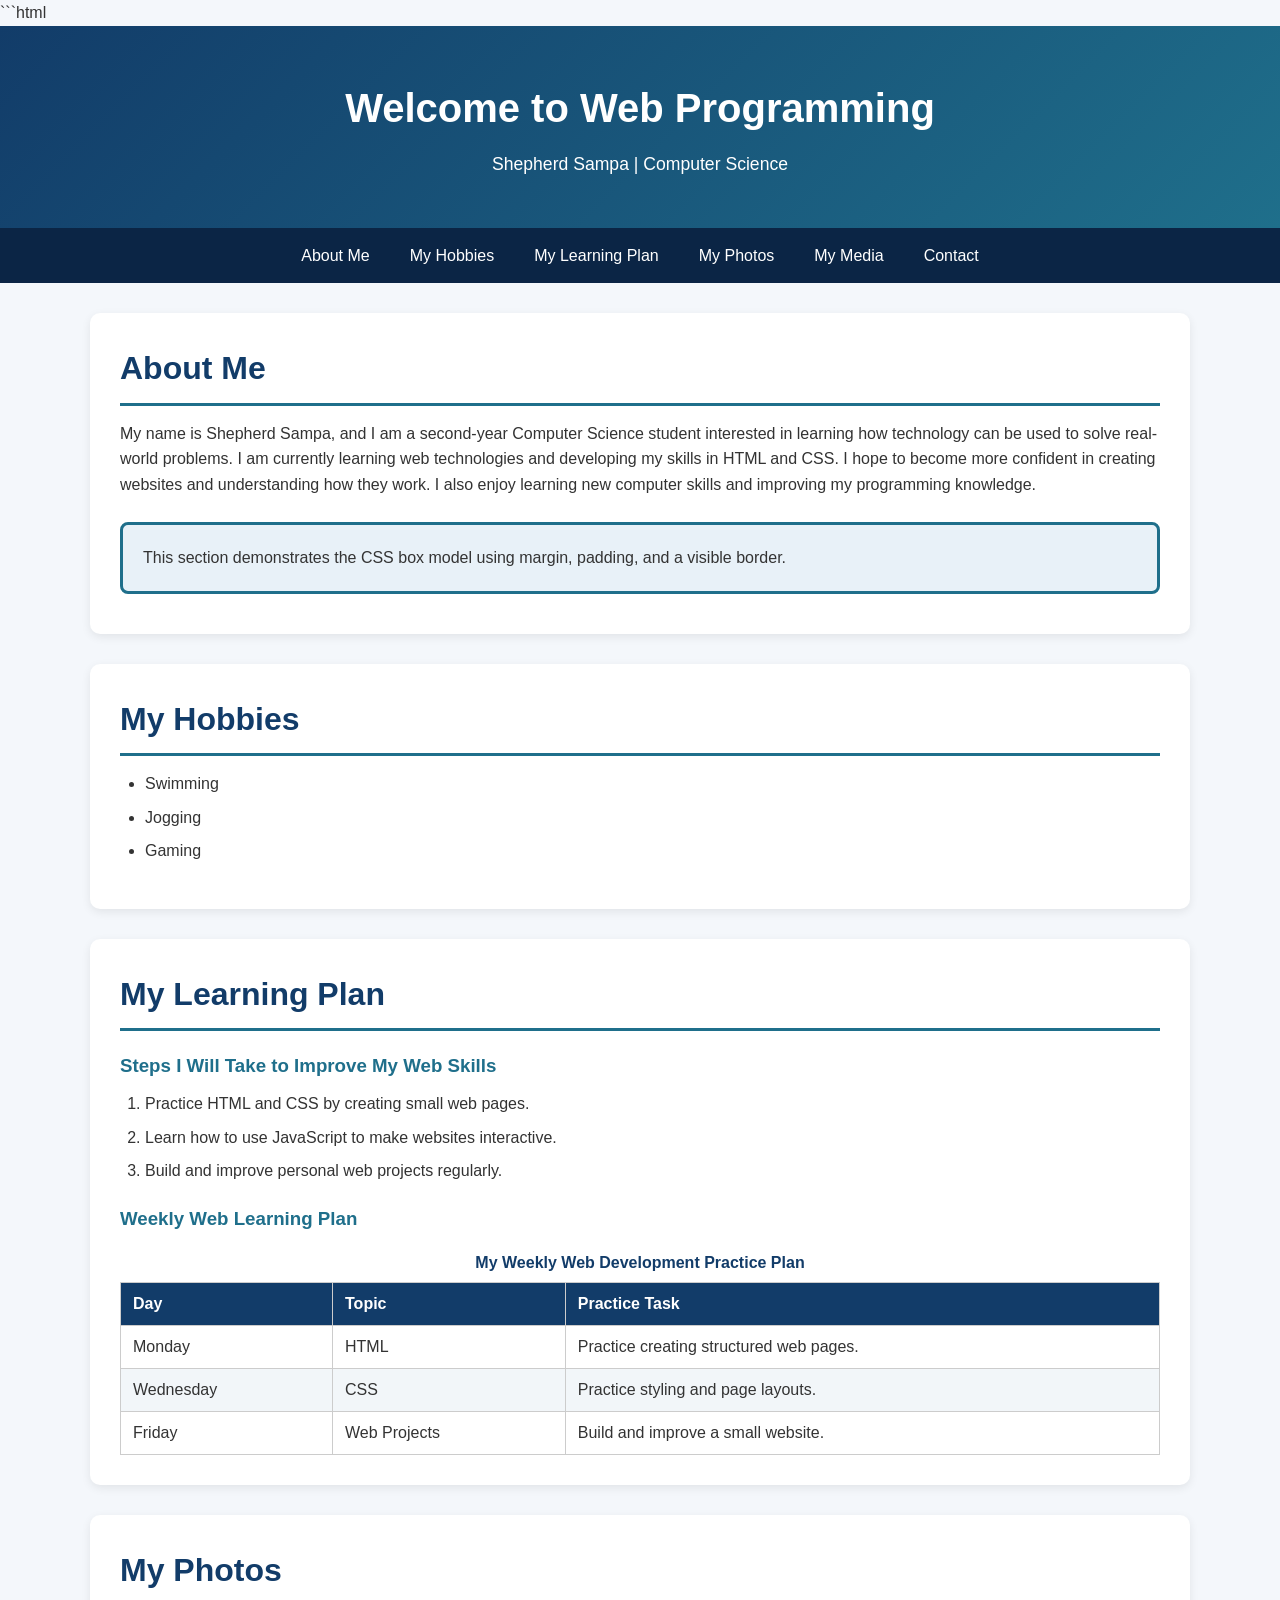
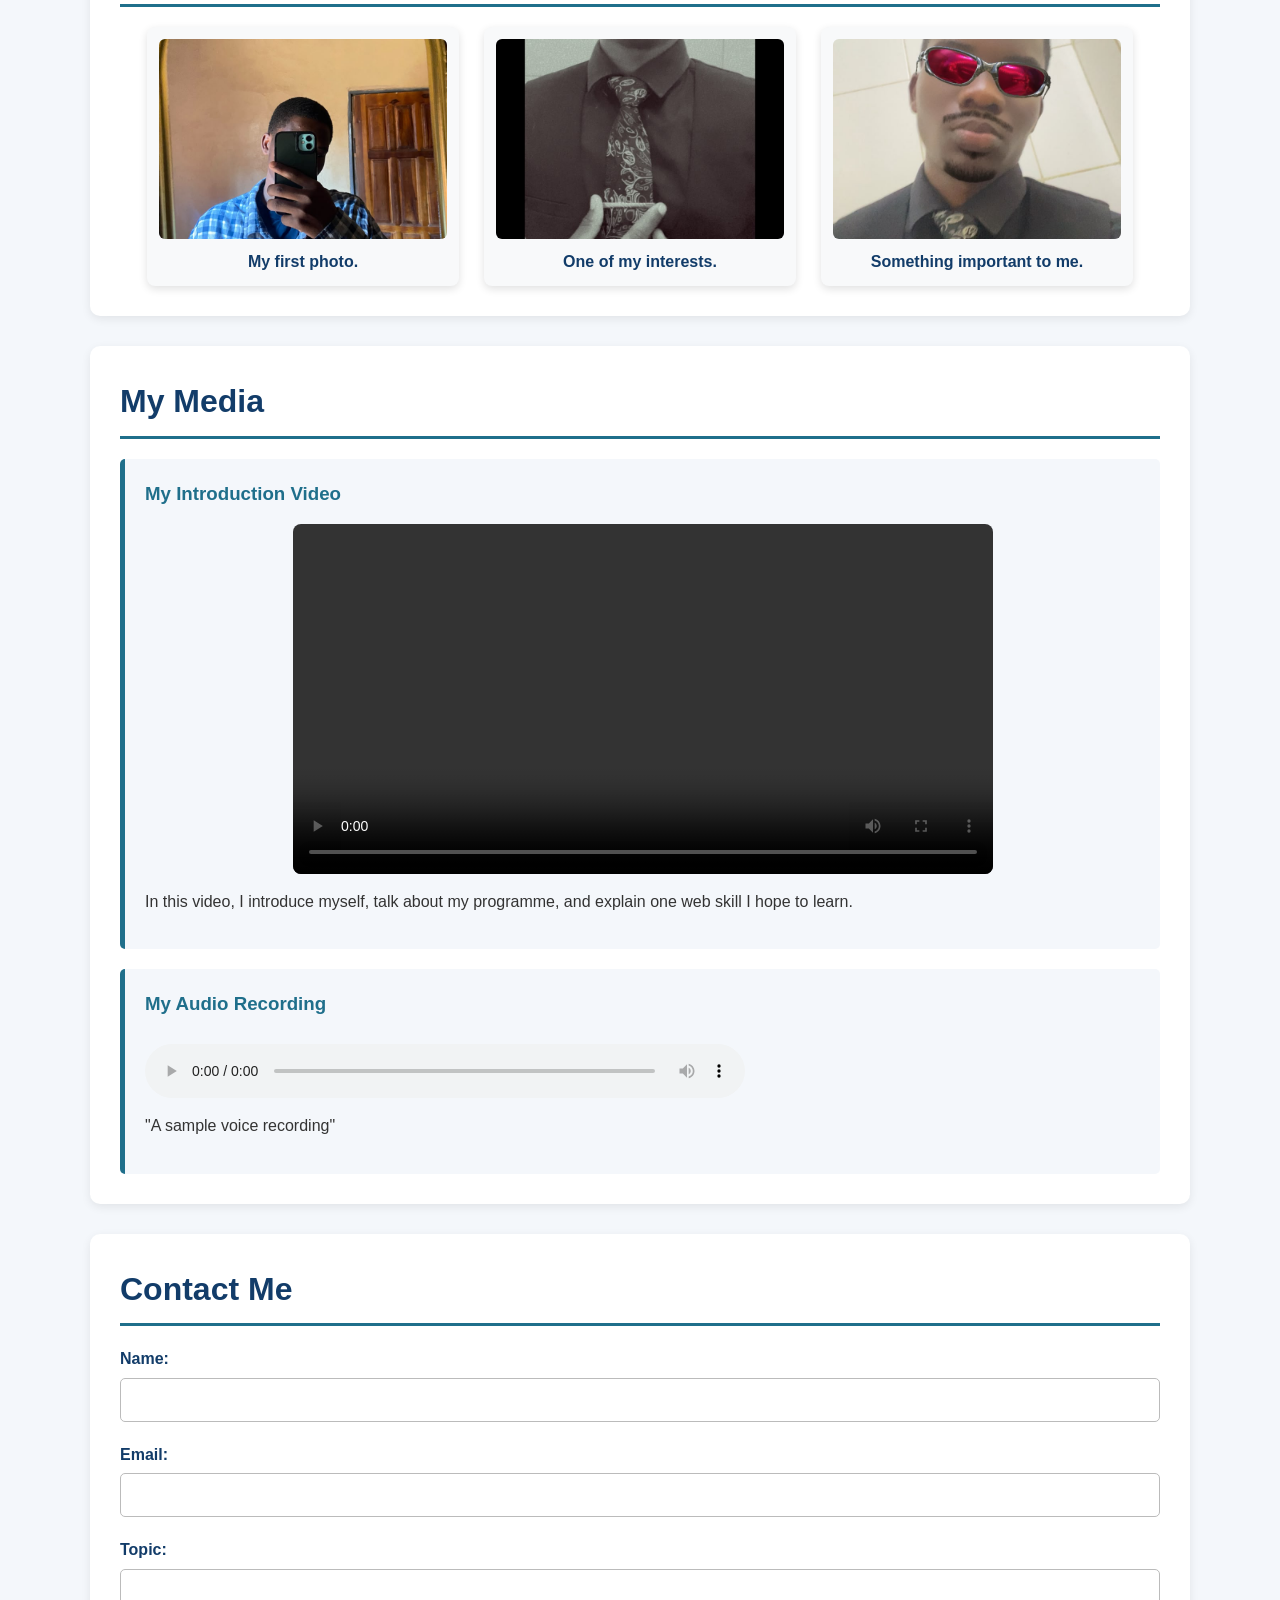
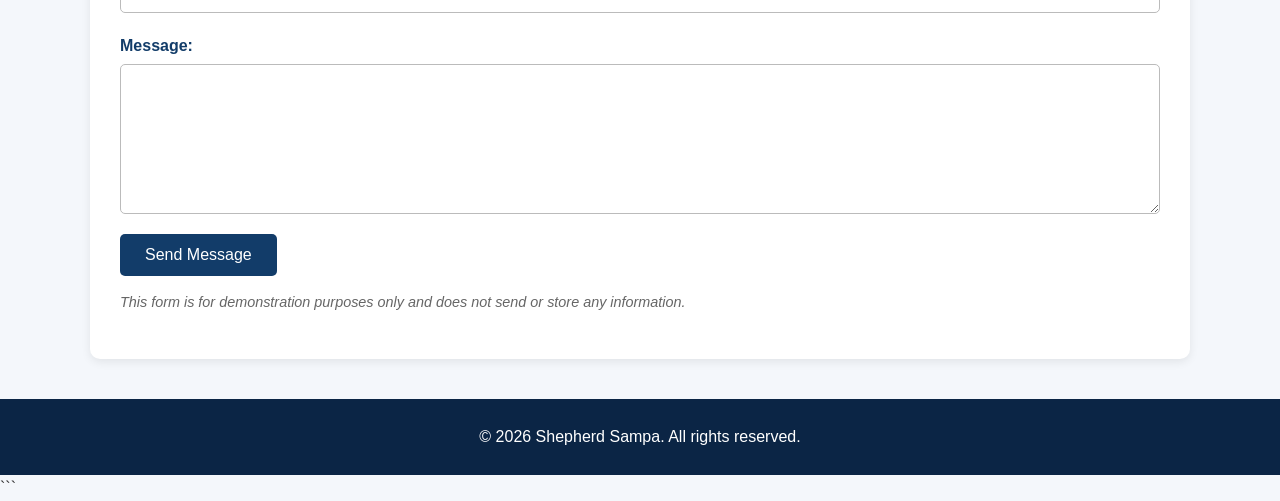
==== myweb/herd style/index.html @ a6ad03e6 "Add files via upload" ====
```html
<!DOCTYPE html>
<html lang="en">

<head>
    <meta charset="UTF-8">
    <meta name="viewport" content="width=device-width, initial-scale=1.0">

    <title>Shepherd Sampa - Web Technologies</title>

    <link rel="stylesheet" href="css/styles.css">
</head>

<body>

    <header>
        <h1>Welcome to Web Programming</h1>
        <p>Shepherd Sampa | Computer Science</p>
    </header>

    <nav>
        <ul>
            <li><a href="#about">About Me</a></li>
            <li><a href="#hobbies">My Hobbies</a></li>
            <li><a href="#learning">My Learning Plan</a></li>
            <li><a href="#photos">My Photos</a></li>
            <li><a href="#media">My Media</a></li>
            <li><a href="#contact">Contact</a></li>
        </ul>
    </nav>

    <main>

        <section id="about" class="content-section">
            <h2>About Me</h2>

            <p>
                My name is Shepherd Sampa, and I am a second-year Computer Science
                student interested in learning how technology can be used to solve
                real-world problems. I am currently learning web technologies and
                developing my skills in HTML and CSS. I hope to become more confident
                in creating websites and understanding how they work. I also enjoy
                learning new computer skills and improving my programming knowledge.
            </p>

            <div class="box-model-demo">
                <p>
                    This section demonstrates the CSS box model using margin,
                    padding, and a visible border.
                </p>
            </div>
        </section>


        <section id="hobbies" class="content-section">
            <h2>My Hobbies</h2>

            <ul>
                <li>Swimming</li>
                <li>Jogging</li>
                <li>Gaming</li>
            </ul>
        </section>


        <section id="learning" class="content-section">
            <h2>My Learning Plan</h2>

            <h3>Steps I Will Take to Improve My Web Skills</h3>

            <ol>
                <li>Practice HTML and CSS by creating small web pages.</li>
                <li>Learn how to use JavaScript to make websites interactive.</li>
                <li>Build and improve personal web projects regularly.</li>
            </ol>

            <h3>Weekly Web Learning Plan</h3>

            <table>
                <caption>My Weekly Web Development Practice Plan</caption>

                <thead>
                    <tr>
                        <th>Day</th>
                        <th>Topic</th>
                        <th>Practice Task</th>
                    </tr>
                </thead>

                <tbody>
                    <tr>
                        <td>Monday</td>
                        <td>HTML</td>
                        <td>Practice creating structured web pages.</td>
                    </tr>

                    <tr>
                        <td>Wednesday</td>
                        <td>CSS</td>
                        <td>Practice styling and page layouts.</td>
                    </tr>

                    <tr>
                        <td>Friday</td>
                        <td>Web Projects</td>
                        <td>Build and improve a small website.</td>
                    </tr>
                </tbody>
            </table>
        </section>


        <section id="photos" class="content-section">
            <h2>My Photos</h2>

            <div class="photo-gallery">

                <figure class="photo-card">
                    <img src="images/photo1.jpeg"
                         alt="Photo showing my first activity">
                    <figcaption>My first photo.</figcaption>
                </figure>

                <figure class="photo-card">
                    <img src="images/photo2.jpeg"
                         alt="Photo showing one of my interests">
                    <figcaption>One of my interests.</figcaption>
                </figure>

                <figure class="photo-card">
                    <img src="images/photo3.jpeg"
                         alt="Photo of me ">
                    <figcaption>Something important to me.</figcaption>
                </figure>

            </div>
        </section>


        <section id="media" class="content-section">
            <h2>My Media</h2>

            <div class="media-item">
                <h3>My Introduction Video</h3>

                <video controls>
                    <source src="videos/intro.mp4" type="video/mp4">
                    Your browser does not support the video element.
                </video>

                <p>
                    In this video, I introduce myself, talk about my programme,
                    and explain one web skill I hope to learn.
                </p>
            </div>


            <div class="media-item">
                <h3>My Audio Recording</h3>

                <audio controls>
                    <source src="audio/myaudio.mp3" type="audio/mpeg">
                    Your browser does not support the audio element.
                </audio>

                <p>
                     "A sample voice recording" 
                </p>
            </div>
        </section>


        <section id="contact" class="content-section">
            <h2>Contact Me</h2>

            <form action="#" method="post">

                <div class="form-group">
                    <label for="name">Name:</label>
                    <input type="text" id="name" name="name" required>
                </div>

                <div class="form-group">
                    <label for="email">Email:</label>
                    <input type="email" id="email" name="email" required>
                </div>

                <div class="form-group">
                    <label for="topic">Topic:</label>
                    <input type="text" id="topic" name="topic">
                </div>

                <div class="form-group">
                    <label for="message">Message:</label>
                    <textarea id="message" name="message" required></textarea>
                </div>

                <button type="submit">Send Message</button>

            </form>

            <p class="form-note">
                This form is for demonstration purposes only and does not send
                or store any information.
            </p>
        </section>

    </main>


    <footer>
        <p>&copy; 2026 Shepherd Sampa. All rights reserved.</p>
    </footer>

</body>

</html>
```
---- myweb/herd style/css/styles.css ----
* {
    margin: 0;
    padding: 0;
    box-sizing: border-box;
}

html {
    scroll-behavior: smooth;
}

body {
    font-family: Arial, Helvetica, sans-serif;
    background-color: #f4f7fb;
    color: #333;
    line-height: 1.6;
}


/* ================================
   HEADER
   ================================ */

header {
    background: linear-gradient(135deg, #123c69, #1f6f8b);
    color: white;
    text-align: center;
    padding: 50px 20px;
}

header h1 {
    font-size: 2.5rem;
    margin-bottom: 10px;
}

header p {
    font-size: 1.1rem;
}


/* ================================
   NAVIGATION BAR
   ================================ */

nav {
    background-color: #0b2545;
    position: sticky;
    top: 0;
    z-index: 1000;
}

nav ul {
    list-style: none;
    display: flex;
    justify-content: center;
    flex-wrap: wrap;
}

nav li {
    margin: 0;
}

nav a {
    display: block;
    color: white;
    text-decoration: none;
    padding: 15px 20px;
    transition: background-color 0.3s ease;
}

nav a:hover {
    background-color: #1f6f8b;
}


/* ================================
   MAIN CONTENT
   ================================ */

main {
    width: 90%;
    max-width: 1100px;
    margin: 30px auto;
}


/* ================================
   CONTENT SECTIONS
   ================================ */

.content-section {
    background-color: white;
    margin-bottom: 30px;
    padding: 30px;
    border-radius: 10px;
    box-shadow: 0 3px 10px rgba(0, 0, 0, 0.08);
}

.content-section h2 {
    color: #123c69;
    font-size: 2rem;
    margin-bottom: 15px;
    border-bottom: 3px solid #1f6f8b;
    padding-bottom: 8px;
}

.content-section h3 {
    color: #1f6f8b;
    margin-top: 20px;
    margin-bottom: 10px;
}

.content-section p {
    margin-bottom: 15px;
}


/* ================================
   BOX MODEL DEMONSTRATION
   ================================ */

.box-model-demo {
    background-color: #e8f1f8;
    border: 3px solid #1f6f8b;
    padding: 20px;
    margin: 25px 0 10px 0;
    border-radius: 8px;
}

.box-model-demo p {
    margin: 0;
}


/* ================================
   LISTS
   ================================ */

.content-section ul,
.content-section ol {
    margin-left: 25px;
    margin-bottom: 15px;
}

.content-section li {
    margin-bottom: 8px;
}


/* ================================
   TABLE
   ================================ */

table {
    width: 100%;
    border-collapse: collapse;
    margin-top: 20px;
}

caption {
    font-weight: bold;
    margin-bottom: 10px;
    color: #123c69;
}

th,
td {
    border: 1px solid #ccc;
    padding: 12px;
    text-align: left;
}

th {
    background-color: #123c69;
    color: white;
}

tr:nth-child(even) {
    background-color: #f2f6f9;
}

tr:hover {
    background-color: #e8f1f8;
}


/* ================================
   PHOTO GALLERY
   ================================ */

.photo-gallery {
    display: flex;
    justify-content: center;
    gap: 25px;
    flex-wrap: wrap;
    margin-top: 20px;
}

.photo-card {
    background-color: #f8f9fa;
    width: 30%;
    min-width: 220px;
    padding: 12px;
    border-radius: 8px;
    box-shadow: 0 3px 8px rgba(0, 0, 0, 0.12);
    text-align: center;
}

.photo-card img {
    width: 100%;
    height: 200px;
    object-fit: cover;
    border-radius: 6px;
}

.photo-card figcaption {
    margin-top: 10px;
    font-weight: bold;
    color: #123c69;
}


/* ================================
   MEDIA
   ================================ */

.media-item {
    background-color: #f4f7fb;
    padding: 20px;
    margin-top: 20px;
    border-left: 5px solid #1f6f8b;
    border-radius: 5px;
}

.media-item h3 {
    margin-top: 0;
}

video {
    display: block;
    width: 100%;
    max-width: 700px;
    margin: 15px auto;
    border-radius: 8px;
}

audio {
    width: 100%;
    max-width: 600px;
    margin: 15px 0;
}


/* ================================
   CONTACT FORM
   ================================ */

form {
    margin-top: 20px;
}

.form-group {
    margin-bottom: 20px;
}

.form-group label {
    display: block;
    font-weight: bold;
    margin-bottom: 6px;
    color: #123c69;
}

.form-group input,
.form-group textarea {
    width: 100%;
    padding: 12px;
    border: 1px solid #bbb;
    border-radius: 5px;
    font-size: 1rem;
    font-family: inherit;
}

.form-group input:focus,
.form-group textarea:focus {
    outline: none;
    border-color: #1f6f8b;
    box-shadow: 0 0 5px rgba(31, 111, 139, 0.3);
}

.form-group textarea {
    min-height: 150px;
    resize: vertical;
}

button {
    background-color: #123c69;
    color: white;
    border: none;
    padding: 12px 25px;
    border-radius: 5px;
    cursor: pointer;
    font-size: 1rem;
    transition: background-color 0.3s ease;
}

button:hover {
    background-color: #1f6f8b;
}

.form-note {
    margin-top: 15px;
    font-size: 0.9rem;
    color: #666;
    font-style: italic;
}


/* ================================
   FOOTER
   ================================ */

footer {
    background-color: #0b2545;
    color: white;
    text-align: center;
    padding: 25px;
    margin-top: 40px;
}

footer p {
    margin: 0;
}


/* ================================
   RESPONSIVE DESIGN
   ================================ */

@media (max-width: 768px) {

    header h1 {
        font-size: 2rem;
    }

    nav ul {
        flex-direction: column;
        text-align: center;
    }

    nav a {
        padding: 10px;
    }

    main {
        width: 95%;
    }

    .content-section {
        padding: 20px;
    }

    .photo-card {
        width: 100%;
        max-width: 400px;
    }

    table {
        font-size: 0.9rem;
    }

    th,
    td {
        padding: 8px;
    }
}
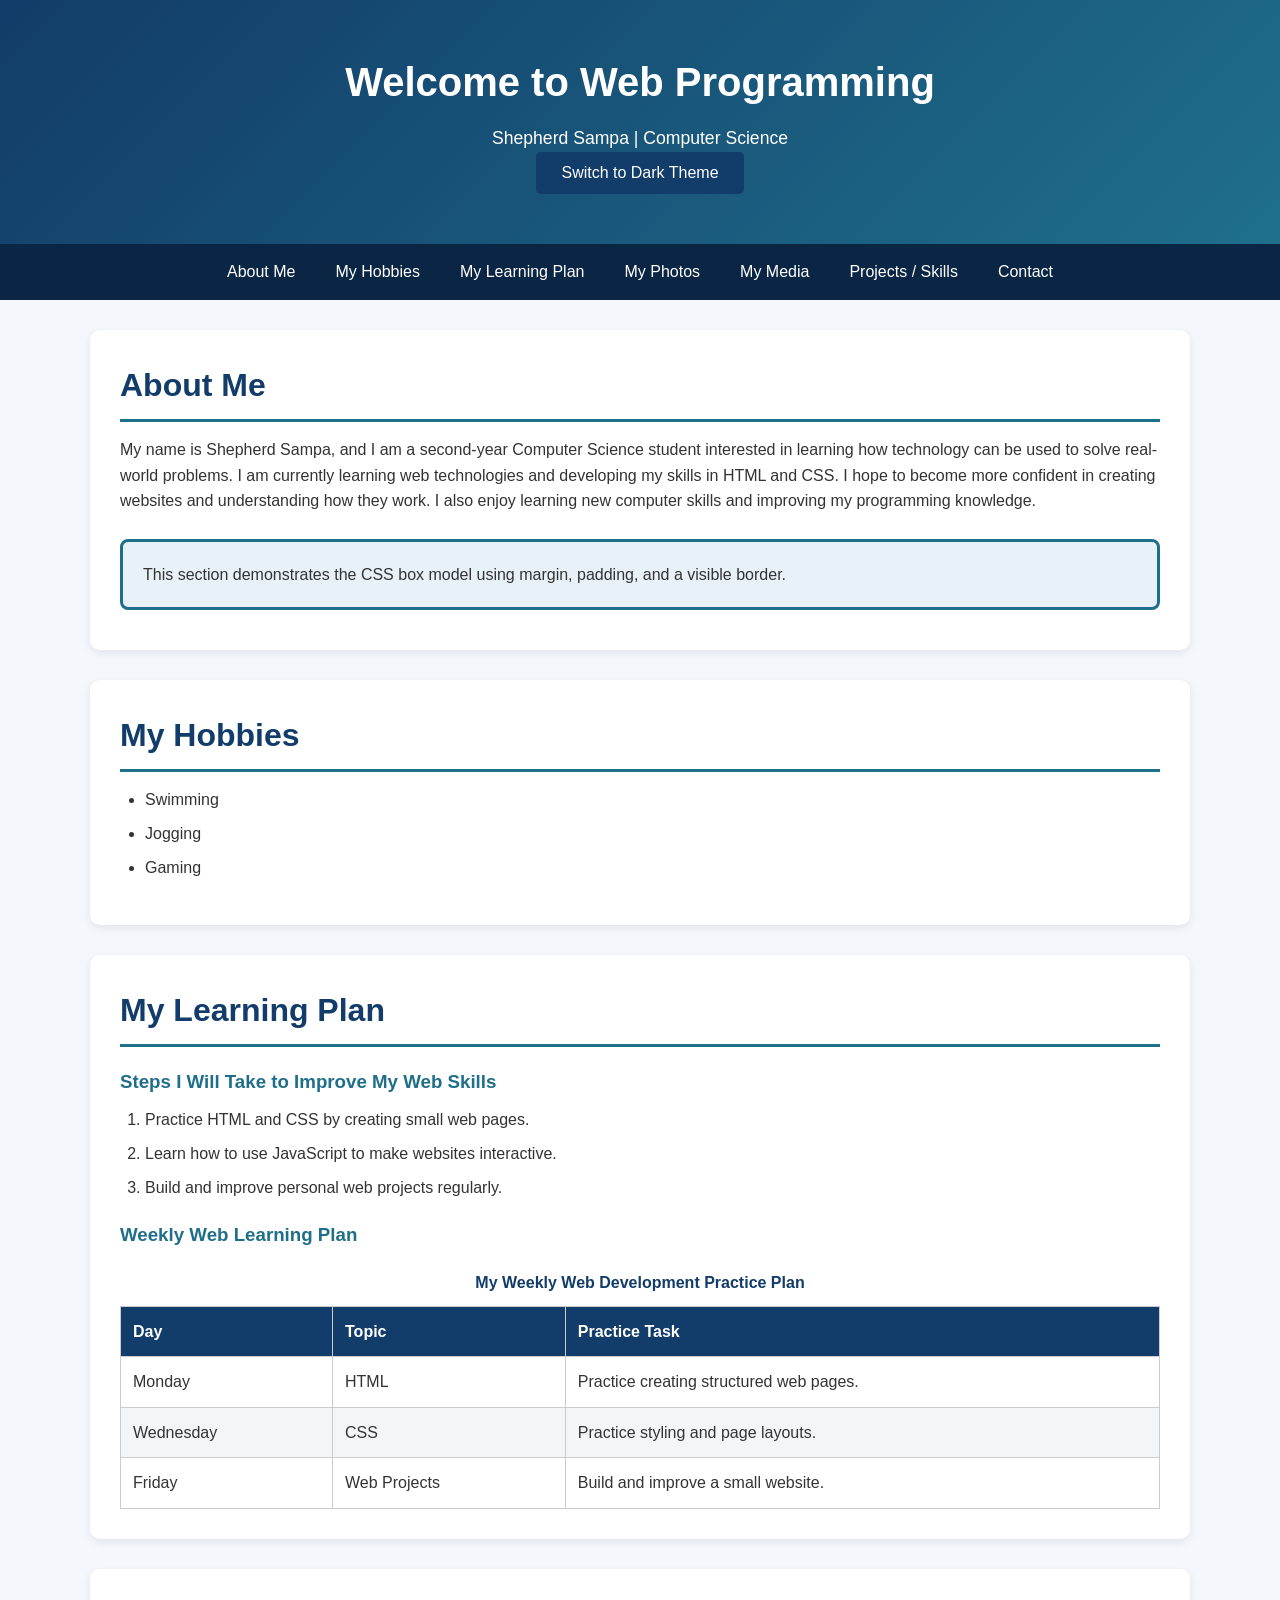
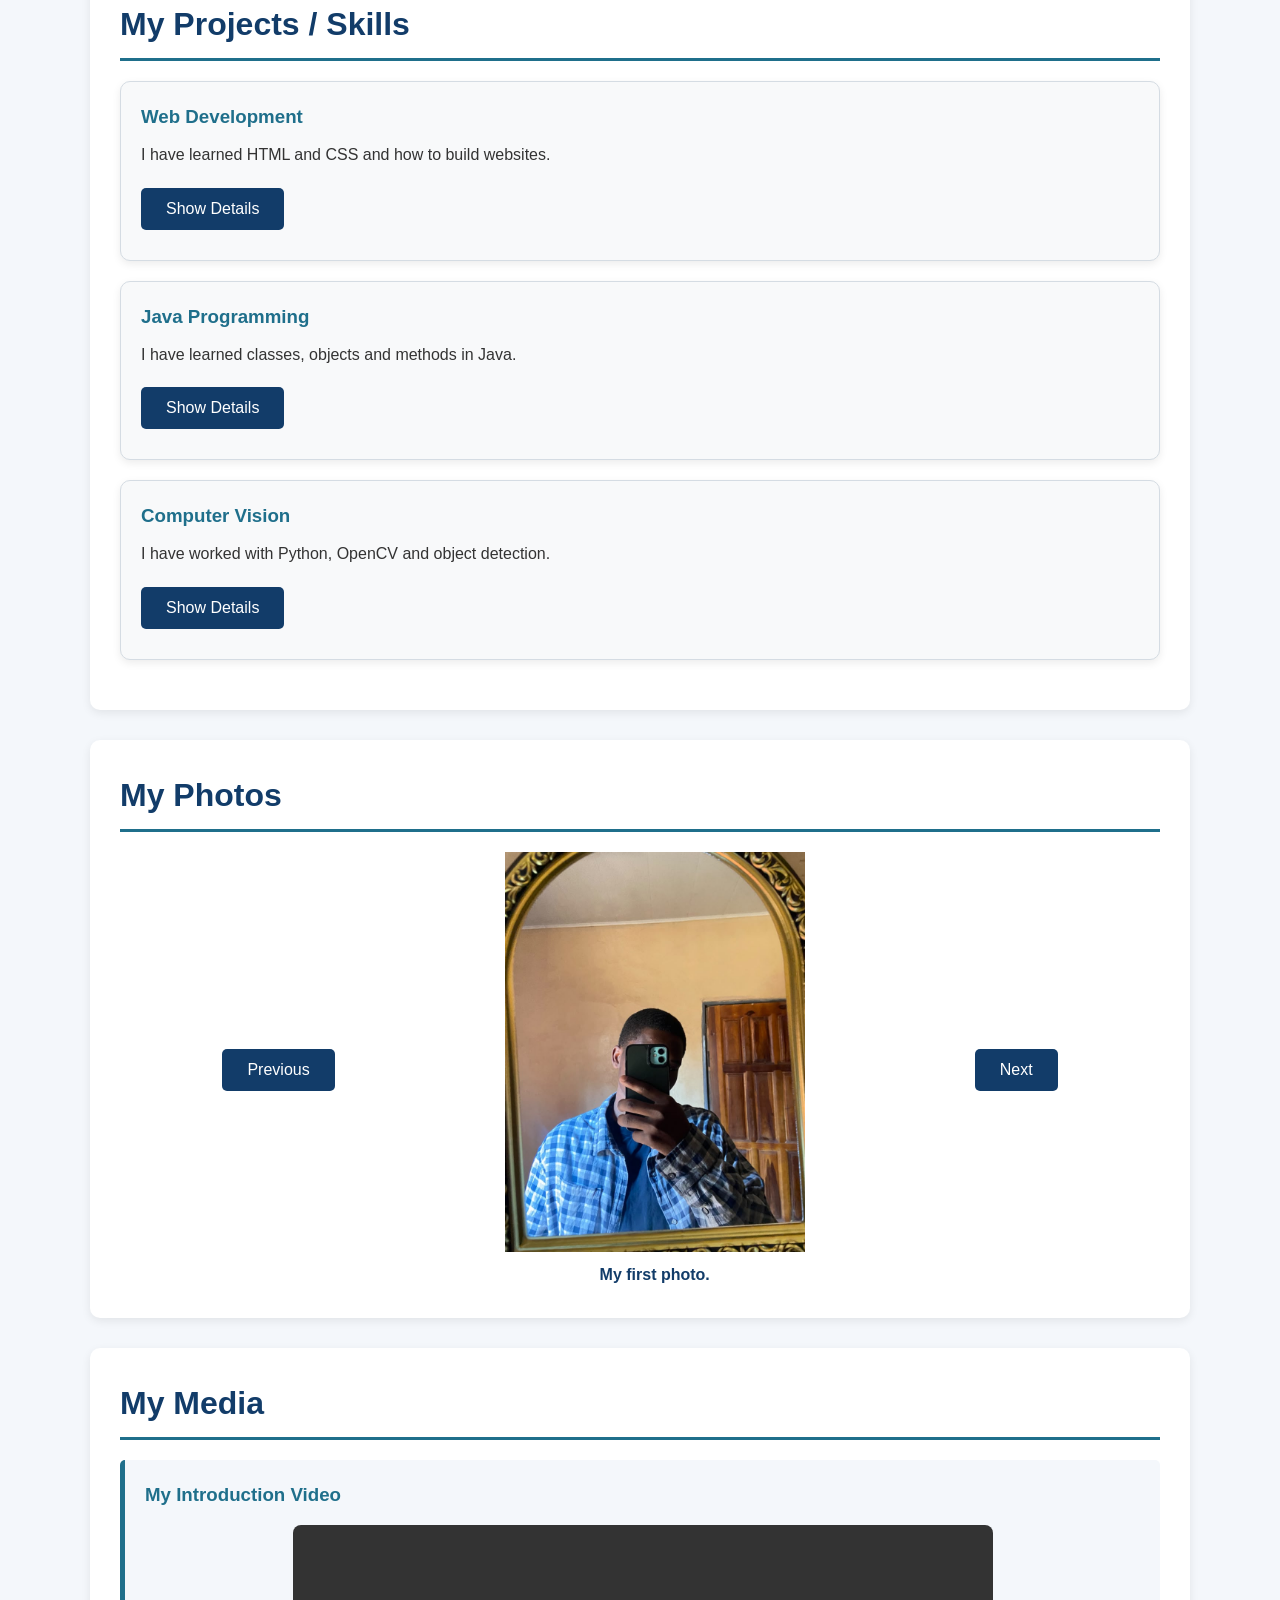
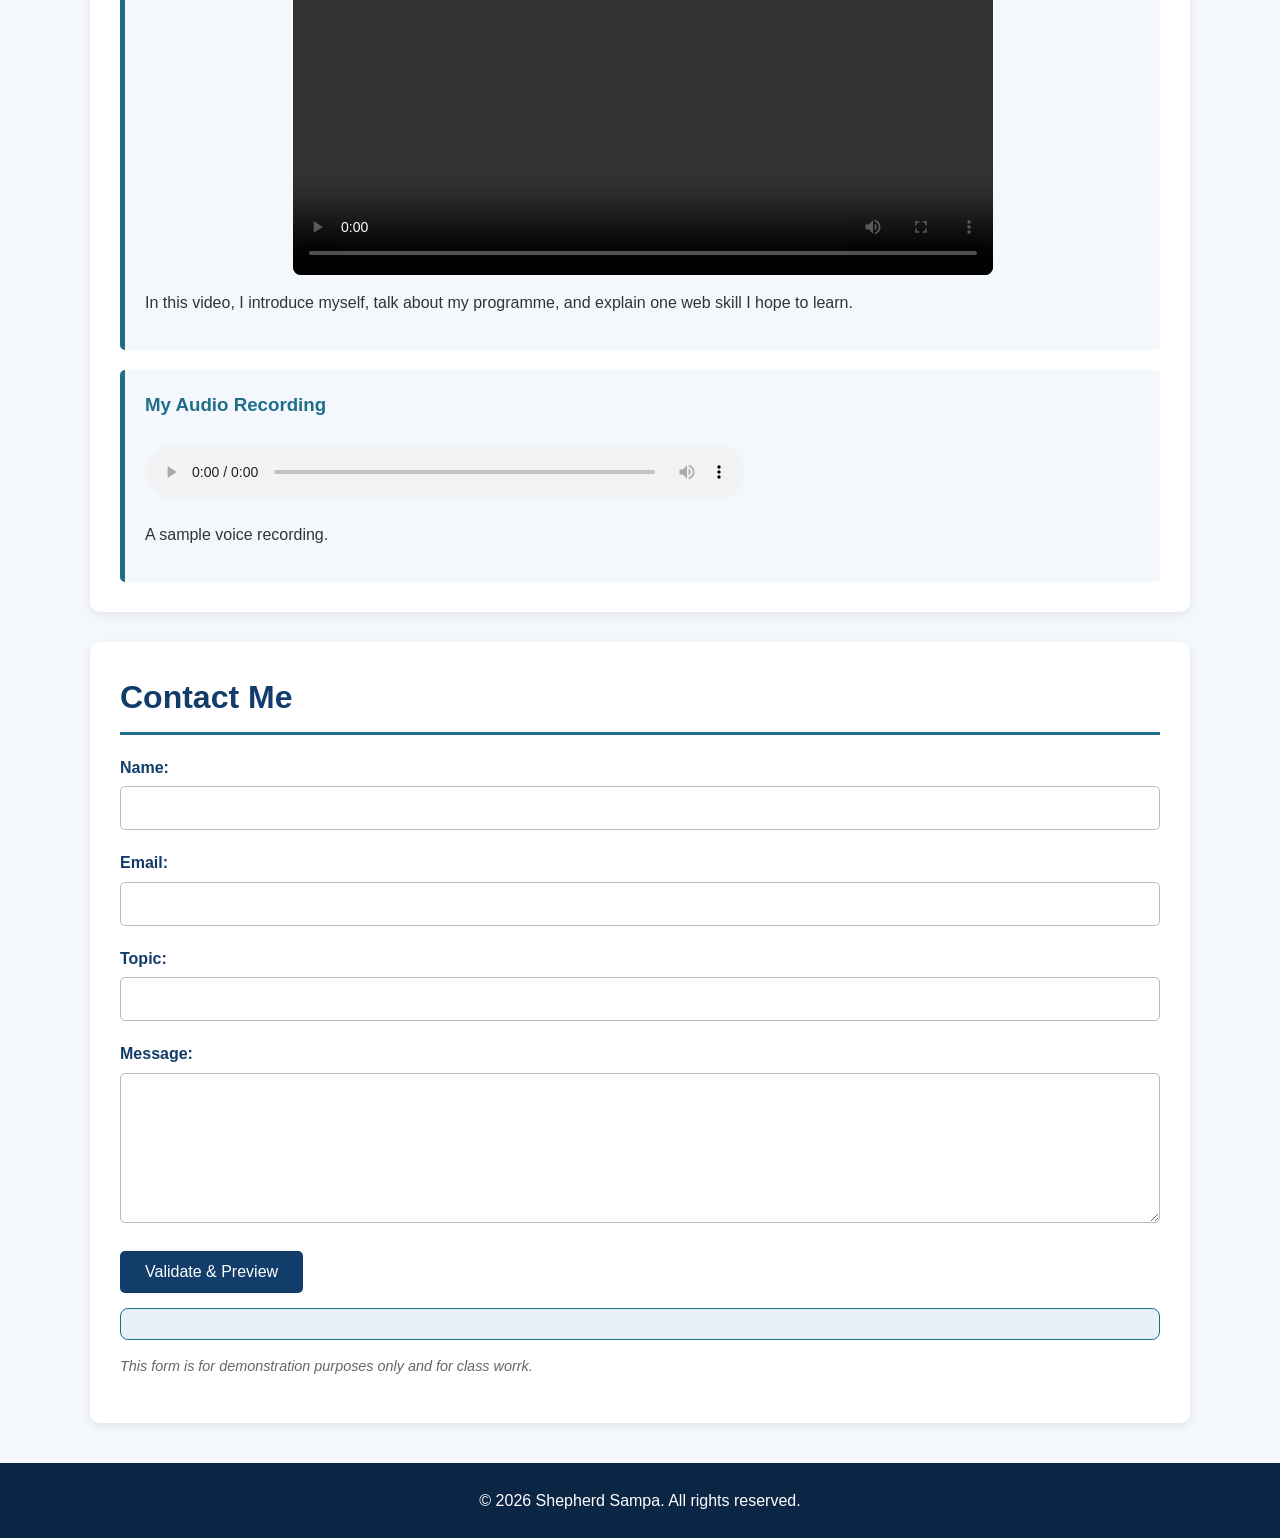
==== commit 284f689d: "Add files via upload" ====
--- a/myweb/herd style/index.html
+++ b/myweb/herd style/index.html
@@ -1,4 +1,3 @@
-```html
 <!DOCTYPE html>
 <html lang="en">
 
@@ -8,16 +7,28 @@
 
     <title>Shepherd Sampa - Web Technologies</title>
 
+    <!-- Connect CSS -->
     <link rel="stylesheet" href="css/styles.css">
+
+    <!-- Connect JavaScript -->
+    <script src="js/script.js" defer></script>
 </head>
 
 <body>
 
+    <!-- HEADER -->
     <header>
         <h1>Welcome to Web Programming</h1>
         <p>Shepherd Sampa | Computer Science</p>
+
+        <!-- Theme Switch Button -->
+        <button id="themeToggle" type="button" aria-pressed="false">
+            Switch Theme
+        </button>
     </header>
 
+
+    <!-- NAVIGATION -->
     <nav>
         <ul>
             <li><a href="#about">About Me</a></li>
@@ -25,13 +36,18 @@
             <li><a href="#learning">My Learning Plan</a></li>
             <li><a href="#photos">My Photos</a></li>
             <li><a href="#media">My Media</a></li>
+            <li><a href="#projects">Projects / Skills</a></li>
             <li><a href="#contact">Contact</a></li>
         </ul>
     </nav>
 
+
+    <!-- MAIN CONTENT -->
     <main>
 
+        <!-- ABOUT ME -->
         <section id="about" class="content-section">
+
             <h2>About Me</h2>
 
             <p>
@@ -49,10 +65,13 @@
                     padding, and a visible border.
                 </p>
             </div>
-        </section>
-
-
+
+        </section>
+
+
+        <!-- MY HOBBIES -->
         <section id="hobbies" class="content-section">
+
             <h2>My Hobbies</h2>
 
             <ul>
@@ -60,10 +79,13 @@
                 <li>Jogging</li>
                 <li>Gaming</li>
             </ul>
-        </section>
-
-
+
+        </section>
+
+
+        <!-- MY LEARNING PLAN -->
         <section id="learning" class="content-section">
+
             <h2>My Learning Plan</h2>
 
             <h3>Steps I Will Take to Improve My Web Skills</h3>
@@ -77,6 +99,7 @@
             <h3>Weekly Web Learning Plan</h3>
 
             <table>
+
                 <caption>My Weekly Web Development Practice Plan</caption>
 
                 <thead>
@@ -106,41 +129,135 @@
                         <td>Build and improve a small website.</td>
                     </tr>
                 </tbody>
+
             </table>
-        </section>
-
-
+
+        </section>
+
+
+        <!-- PROJECTS AND SKILLS -->
+        <section id="projects" class="content-section">
+
+            <h2>My Projects / Skills</h2>
+
+            <!-- PROJECT 1 -->
+            <article class="project-card">
+
+                <h3>Web Development</h3>
+
+                <p>
+                    I have learned HTML and CSS and how to build websites.
+                </p>
+
+                <button
+                    class="details-btn"
+                    type="button"
+                    data-target="project1-details"
+                    aria-expanded="false">
+                    Show Details
+                </button>
+
+                <p id="project1-details" class="project-details" hidden>
+                    I learned how HTML creates the structure of a webpage
+                    and how CSS controls its appearance and layout.
+                </p>
+
+            </article>
+
+
+            <!-- PROJECT 2 -->
+            <article class="project-card">
+
+                <h3>Java Programming</h3>
+
+                <p>
+                    I have learned classes, objects and methods in Java.
+                </p>
+
+                <button
+                    class="details-btn"
+                    type="button"
+                    data-target="project2-details"
+                    aria-expanded="false">
+                    Show Details
+                </button>
+
+                <p id="project2-details" class="project-details" hidden>
+                    I have practiced object-oriented programming and learned
+                    how Java helps us build software.
+                </p>
+
+            </article>
+
+
+            <!-- PROJECT 3 -->
+            <article class="project-card">
+
+                <h3>Computer Vision</h3>
+
+                <p>
+                    I have worked with Python, OpenCV and object detection.
+                </p>
+
+                <button
+                    class="details-btn"
+                    type="button"
+                    data-target="project3-details"
+                    aria-expanded="false">
+                    Show Details
+                </button>
+
+                <p id="project3-details" class="project-details" hidden>
+                    I have explored how computer vision can be used to detect
+                    and track objects in images and videos.
+                </p>
+
+            </article>
+
+        </section>
+
+
+        <!-- INTERACTIVE PHOTO GALLERY -->
         <section id="photos" class="content-section">
+
             <h2>My Photos</h2>
 
-            <div class="photo-gallery">
-
-                <figure class="photo-card">
-                    <img src="images/photo1.jpeg"
-                         alt="Photo showing my first activity">
-                    <figcaption>My first photo.</figcaption>
+            <div class="gallery-viewer">
+
+                <button id="prevPhoto" type="button">
+                    Previous
+                </button>
+
+                <figure>
+
+                    <img
+                        id="galleryImage"
+                        src="images/photo1.jpeg"
+                        alt="Photo showing my first activity">
+
+                    <figcaption id="galleryCaption">
+                        My first photo.
+                    </figcaption>
+
                 </figure>
 
-                <figure class="photo-card">
-                    <img src="images/photo2.jpeg"
-                         alt="Photo showing one of my interests">
-                    <figcaption>One of my interests.</figcaption>
-                </figure>
-
-                <figure class="photo-card">
-                    <img src="images/photo3.jpeg"
-                         alt="Photo of me ">
-                    <figcaption>Something important to me.</figcaption>
-                </figure>
+                <button id="nextPhoto" type="button">
+                    Next
+                </button>
 
             </div>
-        </section>
-
-
+
+        </section>
+
+
+        <!-- MY MEDIA -->
         <section id="media" class="content-section">
+
             <h2>My Media</h2>
 
+            <!-- INTRODUCTION VIDEO -->
             <div class="media-item">
+
                 <h3>My Introduction Video</h3>
 
                 <video controls>
@@ -152,10 +269,13 @@
                     In this video, I introduce myself, talk about my programme,
                     and explain one web skill I hope to learn.
                 </p>
+
             </div>
 
 
+            <!-- AUDIO RECORDING -->
             <div class="media-item">
+
                 <h3>My Audio Recording</h3>
 
                 <audio controls>
@@ -164,55 +284,105 @@
                 </audio>
 
                 <p>
-                     "A sample voice recording" 
-                </p>
+                    A sample voice recording.
+                </p>
+
             </div>
-        </section>
-
-
+
+        </section>
+
+
+        <!-- CONTACT FORM -->
         <section id="contact" class="content-section">
+
             <h2>Contact Me</h2>
 
-            <form action="#" method="post">
-
+            <form id="contactForm">
+
+                <!-- NAME -->
                 <div class="form-group">
+
                     <label for="name">Name:</label>
-                    <input type="text" id="name" name="name" required>
+
+                    <input
+                        type="text"
+                        id="name"
+                        name="name"
+                        required>
+
                 </div>
 
+
+                <!-- EMAIL -->
                 <div class="form-group">
+
                     <label for="email">Email:</label>
-                    <input type="email" id="email" name="email" required>
+
+                    <input
+                        type="email"
+                        id="email"
+                        name="email"
+                        required>
+
                 </div>
 
+
+                
                 <div class="form-group">
+
                     <label for="topic">Topic:</label>
-                    <input type="text" id="topic" name="topic">
+
+                    <input
+                        type="text"
+                        id="topic"
+                        name="topic">
+
                 </div>
 
+
+                <!-- MESSAGE -->
                 <div class="form-group">
+
                     <label for="message">Message:</label>
-                    <textarea id="message" name="message" required></textarea>
+
+                    <textarea
+                        id="message"
+                        name="message"
+                        required></textarea>
+
                 </div>
 
-                <button type="submit">Send Message</button>
+
+                <!-- SUBMIT BUTTON -->
+                <button type="submit">
+                    Validate &amp; Preview
+                </button>
+
+
+                <!-- VALIDATION FEEDBACK -->
+                <p id="formFeedback" aria-live="polite"></p>
+
+
+                <!-- FORM PREVIEW -->
+                <div id="formPreview"></div>
 
             </form>
 
+
             <p class="form-note">
-                This form is for demonstration purposes only and does not send
-                or store any information.
+                This form is for demonstration purposes only and for class worrk.
             </p>
+
         </section>
 
     </main>
 
 
+    <!-- FOOTER -->
     <footer>
         <p>&copy; 2026 Shepherd Sampa. All rights reserved.</p>
     </footer>
 
 </body>
 
-</html>
-```
+</html>
--- a/myweb/herd style/css/styles.css
+++ b/myweb/herd style/css/styles.css
@@ -373,4 +373,218 @@
     td {
         padding: 8px;
     }
+}
+/* ==========================================
+   ACTIVITY 3 ADDITIONS
+   ========================================== */
+
+
+/* ==========================================
+   1. PROJECT CARDS
+   ========================================== */
+
+.project-card {
+    background-color: #f8f9fa;
+    margin: 20px 0;
+    padding: 20px;
+    border: 1px solid #d5dce3;
+    border-radius: 10px;
+    box-shadow: 0 3px 8px rgba(0, 0, 0, 0.08);
+}
+
+.project-card h3 {
+    margin-top: 0;
+}
+
+.project-card button {
+    margin: 5px 0 10px;
+}
+
+.project-details {
+    background-color: #e8f1f8;
+    padding: 15px;
+    border-left: 4px solid #1f6f8b;
+    border-radius: 5px;
+}
+
+
+/* ==========================================
+   2. INTERACTIVE PHOTO GALLERY
+   ========================================== */
+
+.gallery-viewer {
+    display: flex;
+    align-items: center;
+    justify-content: center;
+    gap: 20px;
+    flex-wrap: wrap;
+    margin-top: 20px;
+}
+
+.gallery-viewer figure {
+    flex: 1;
+    min-width: 0;
+    max-width: 600px;
+    text-align: center;
+}
+
+.gallery-viewer img {
+    display: block;
+    width: 100%;
+    max-height: 400px;
+    object-fit: contain;
+    border-radius: 8px;
+    margin: 0 auto;
+}
+
+.gallery-viewer figcaption {
+    margin-top: 10px;
+    font-weight: bold;
+    color: #123c69;
+}
+
+.gallery-viewer button {
+    flex-shrink: 0;
+}
+
+
+/* ==========================================
+   3. CONTACT FORM FEEDBACK AND PREVIEW
+   ========================================== */
+
+#formFeedback {
+    margin-top: 15px;
+    font-weight: bold;
+}
+
+#formPreview {
+    margin-top: 15px;
+    padding: 15px;
+    background-color: #e8f1f8;
+    border: 1px solid #1f6f8b;
+    border-radius: 8px;
+    overflow-wrap: anywhere;
+}
+
+
+/* ==========================================
+   4. DARK THEME
+   ========================================== */
+
+body.dark-theme {
+    background-color: #111827;
+    color: #f3f4f6;
+}
+
+.dark-theme nav {
+    background-color: #080f1c;
+}
+
+.dark-theme .content-section {
+    background-color: #1f2937;
+    color: #f3f4f6;
+}
+
+.dark-theme .content-section h2,
+.dark-theme .content-section h3 {
+    color: #7dd3fc;
+}
+
+.dark-theme .project-card {
+    background-color: #273449;
+    border-color: #526174;
+}
+
+.dark-theme .project-details {
+    background-color: #334155;
+    color: #f3f4f6;
+}
+
+.dark-theme .gallery-viewer figcaption {
+    color: #7dd3fc;
+}
+
+.dark-theme .box-model-demo {
+    background-color: #273449;
+    color: #f3f4f6;
+}
+
+.dark-theme .media-item {
+    background-color: #273449;
+    color: #f3f4f6;
+}
+
+.dark-theme .form-group label {
+    color: #7dd3fc;
+}
+
+.dark-theme .form-group input,
+.dark-theme .form-group textarea {
+    background-color: #273449;
+    color: #f3f4f6;
+    border-color: #64748b;
+}
+
+.dark-theme #formPreview {
+    background-color: #273449;
+    color: #f3f4f6;
+    border-color: #7dd3fc;
+}
+
+.dark-theme .form-note {
+    color: #d1d5db;
+}
+
+.dark-theme caption {
+    color: #7dd3fc;
+}
+
+.dark-theme tr:nth-child(even) {
+    background-color: #273449;
+}
+
+.dark-theme tr:hover {
+    background-color: #334155;
+}
+
+
+/* ==========================================
+   5. HOVER EFFECTS AND KEYBOARD ACCESSIBILITY
+   ========================================== */
+
+button:hover {
+    opacity: 0.9;
+}
+
+button:focus-visible,
+a:focus-visible,
+input:focus-visible,
+textarea:focus-visible {
+    outline: 3px solid #ffcc00;
+    outline-offset: 3px;
+}
+
+
+/* ==========================================
+   6. ACTIVITY 3 RESPONSIVE DESIGN
+   ========================================== */
+
+@media (max-width: 768px) {
+
+    .gallery-viewer {
+        flex-direction: column;
+    }
+
+    .gallery-viewer figure {
+        width: 100%;
+    }
+
+    .gallery-viewer button {
+        width: 100%;
+    }
+
+    .project-card {
+        padding: 15px;
+    }
+
 }
